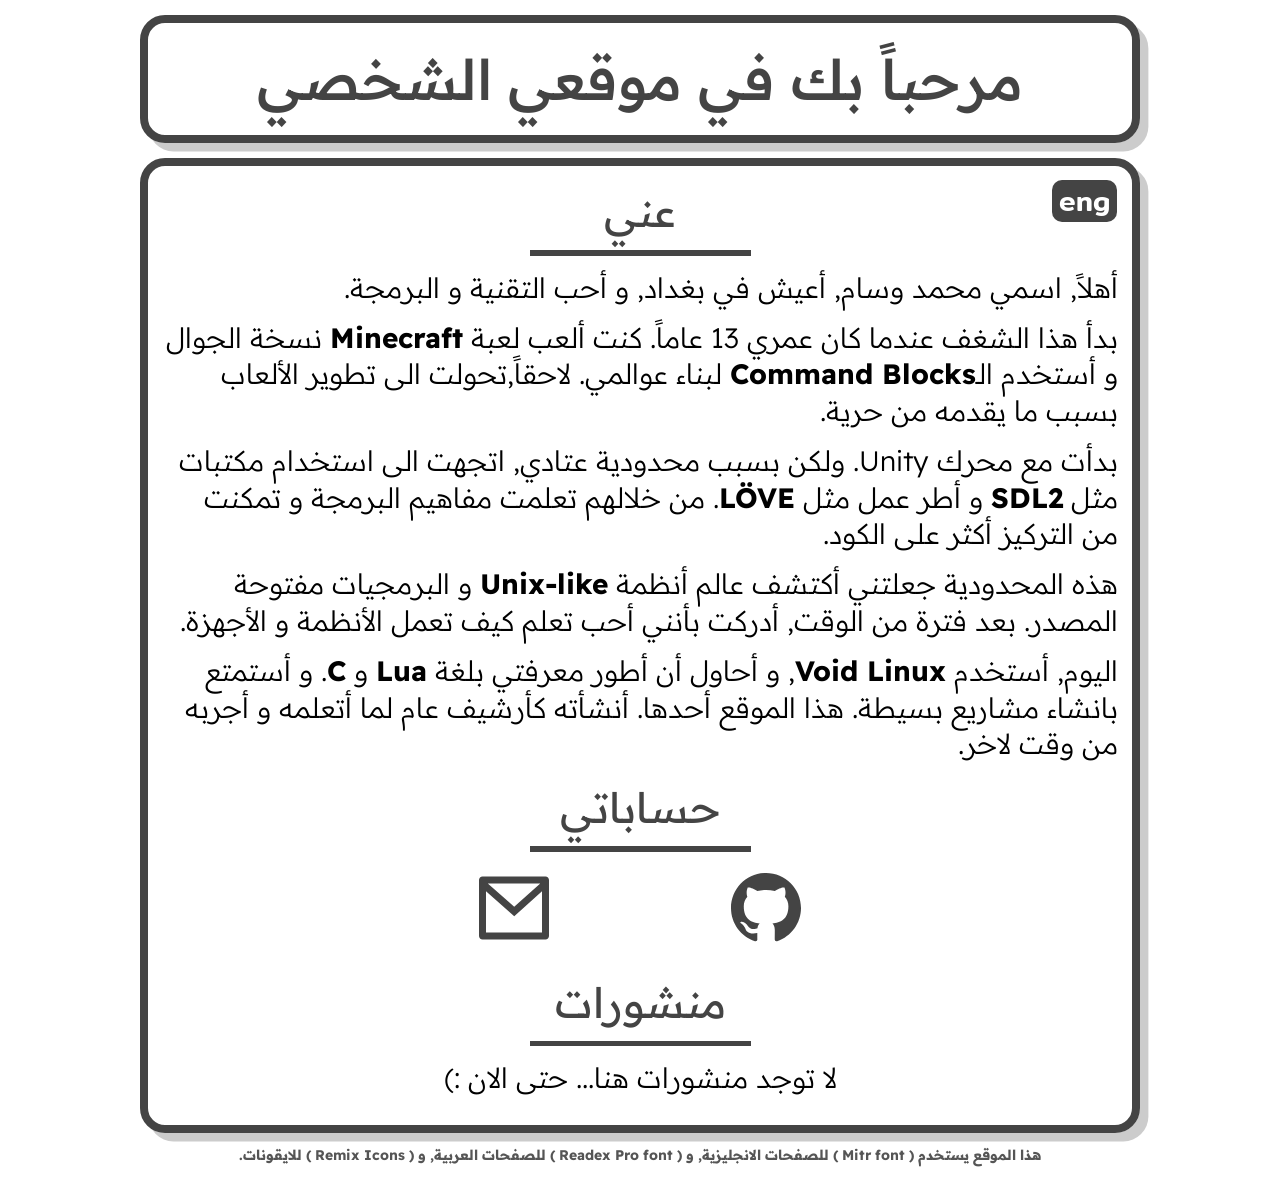
==== arabic/index.html @ 8a43f3f7 "Add Arabic language" ====
<!DOCTYPE html>
<html lang="ar" dir="rtl">
	<head>
	    <meta charset="UTF-8">
		<title>Mohammed Wissam</title>
		<meta name="viewport" content="width=device-width, initial-scale=1.0">
		<link rel="stylesheet" href="../style.css">
		<!-- FONTS -->
		<link rel="preconnect" href="https://fonts.googleapis.com">
		<link rel="preconnect" href="https://fonts.gstatic.com" crossorigin>
		<link href="https://fonts.googleapis.com/css2?family=Mitr:wght@300;400;500&display=swap" rel="stylesheet">
		<link href="https://fonts.googleapis.com/css2?family=Readex+Pro:wght@160..700&display=swap" rel="stylesheet">
	</head>
	
	<body>
		<header class="box">
			<h1 class="title">مرحباً بك في <span class="nobreak">موقعي الشخصي</span></h1>
		</header>
		<main class="box">
			<a id="langButton" href="../">eng</a>
			<section>
				<h2 class="title">عني</h2>
				<hr>
				<p>
				أهلاً, اسمي محمد وسام, أعيش في بغداد, و أحب التقنية و البرمجة.
				</p>
				<p>
				بدأ هذا الشغف عندما كان عمري 13 عاماً. كنت ألعب لعبة <b>Minecraft</b> نسخة الجوال و أستخدم 
				الـ<b>Command Blocks</b> لبناء عوالمي. لاحقاً,تحولت الى تطوير الألعاب بسبب ما يقدمه من حرية.
				</p>
				<p>
				بدأت مع محرك Unity. ولكن بسبب محدودية عتادي, اتجهت الى استخدام مكتبات مثل <b>SDL2</b> و 
				أطر عمل مثل <b>LÖVE</b>. من خلالهم تعلمت مفاهيم البرمجة و تمكنت من التركيز أكثر على الكود.
				</p>
				<p>
				هذه المحدودية جعلتني أكتشف عالم أنظمة <b>Unix-like</b> و البرمجيات مفتوحة المصدر. بعد فترة 
				من الوقت, أدركت بأنني أحب تعلم كيف تعمل الأنظمة و الأجهزة.
				</p>
				<p>
				اليوم, أستخدم <b>Void Linux</b>, و أحاول أن أطور معرفتي بلغة <b>Lua</b> و <b>C</b>. و أستمتع 
				بانشاء مشاريع بسيطة. هذا الموقع أحدها. أنشأته كأرشيف عام لما أتعلمه و أجربه من وقت لاخر.
				</p>
			</section>
			<section>
				<h2 class="title">حساباتي</h2>
				<hr>
				<div id="accounts">
					<a href="https://github.com/mo7mdws/" target="_blank" class="account">
						<svg xmlns="http://www.w3.org/2000/svg" viewBox="0 0 24 24" fill="currentColor"><path d="M12.001 2C6.47598 2 2.00098 6.475 2.00098 12C2.00098 16.425 4.86348 20.1625 8.83848 21.4875C9.33848 21.575 9.52598 21.275 9.52598 21.0125C9.52598 20.775 9.51348 19.9875 9.51348 19.15C7.00098 19.6125 6.35098 18.5375 6.15098 17.975C6.03848 17.6875 5.55098 16.8 5.12598 16.5625C4.77598 16.375 4.27598 15.9125 5.11348 15.9C5.90098 15.8875 6.46348 16.625 6.65098 16.925C7.55098 18.4375 8.98848 18.0125 9.56348 17.75C9.65098 17.1 9.91348 16.6625 10.201 16.4125C7.97598 16.1625 5.65098 15.3 5.65098 11.475C5.65098 10.3875 6.03848 9.4875 6.67598 8.7875C6.57598 8.5375 6.22598 7.5125 6.77598 6.1375C6.77598 6.1375 7.61348 5.875 9.52598 7.1625C10.326 6.9375 11.176 6.825 12.026 6.825C12.876 6.825 13.726 6.9375 14.526 7.1625C16.4385 5.8625 17.276 6.1375 17.276 6.1375C17.826 7.5125 17.476 8.5375 17.376 8.7875C18.0135 9.4875 18.401 10.375 18.401 11.475C18.401 15.3125 16.0635 16.1625 13.8385 16.4125C14.201 16.725 14.5135 17.325 14.5135 18.2625C14.5135 19.6 14.501 20.675 14.501 21.0125C14.501 21.275 14.6885 21.5875 15.1885 21.4875C19.259 20.1133 21.9999 16.2963 22.001 12C22.001 6.475 17.526 2 12.001 2Z"></path></svg>
					</a>
					<a href="mailto:mo7mdws@gmail.com" class="account">
						<svg xmlns="http://www.w3.org/2000/svg" viewBox="0 0 24 24" fill="currentColor"><path d="M3 3H21C21.5523 3 22 3.44772 22 4V20C22 20.5523 21.5523 21 21 21H3C2.44772 21 2 20.5523 2 20V4C2 3.44772 2.44772 3 3 3ZM20 7.23792L12.0718 14.338L4 7.21594V19H20V7.23792ZM4.51146 5L12.0619 11.662L19.501 5H4.51146Z"></path></svg>
					</a>
				</div>
			</section>
			<section>
				<h2 class="title">منشورات</h2>
				<hr>
				<p style="text-align: center;">لا توجد منشورات هنا... حتى الان :)</p>
			</section>
		</main>
		<footer>
			<p id="lastline">
				<b>
				هذا الموقع يستخدم ( Mitr font ) للصفحات الانجليزية, و ( Readex Pro font ) للصفحات العربية, 
				و ( Remix Icons ) للايقونات.
				</b>
			</p>
		</footer>
	</body>
</html>
---- style.css ----
* {
	margin: 0;
	padding: 0;
	box-sizing: border-box;
}
html {
	font-size: clamp(16px,5vw,28px);
}
body {
	font-family: "Mitr", Arial, sans-serif;
	padding: 15px 0;
}
html[lang="ar"] body {
	font-family: "Readex Pro", Arial, sans-serif;
}
.nobreak {
	white-space: nowrap;
}

.box {
	width: 85%;
	max-width: 1000px;
	margin: 0 auto 15px auto;
	padding: 0.5rem;
	border: 0.3rem solid #444444;
	border-radius: 25px;
	box-shadow: 0.3rem 0.3rem #CCCCCC;
	position: relative;
}
section {
	margin: 0 0 0.5rem 0;
}

.title {
	color: #444444;
	text-align: center;
	line-height: 1.5;
}
h1 {
	font-size: 2rem;
	font-weight: 500;
}
h2 {
	font-size: 1.5rem;
	font-weight: 400;
}
p {
	color: #000000;
	line-height: 1.3;
	font-size: 1rem;
	font-weight: 300;
	margin: 0 0 0.5rem 0;
}

hr {
	width: 13ch;
	height: 0.2rem;
	margin: 0.25rem auto 0.5rem auto;
	border: none;
	background-color: #444444;
}

#langButton {
	position: absolute;
	right: 15px;
	font-family: "Readex Pro", Arial, sans-serif;
	font-size: 1rem;
	font-weight: 500;
	line-height: 1;
	padding: 7px;
	border-radius: 10px;
	background-color: #444444;
	color: #FFFFFF;
	text-decoration: none;
}
html[lang="ar"] #langButton {
	font-family: "Mitr", Arial, sans-serif;
}
#accounts {
	width: 12rem;
	margin: 0 auto;
	display: flex;
	flex-direction: row;
	justify-content: space-between;
}
.account svg {
	color: #444444;
	width: 3rem;
	height: 3rem;
}

#lastline {
	color: #555555;
	font-size: 0.5rem;
	font-weight: 300;
	text-align: center;
	line-height: 1;
	margin: 0;
}
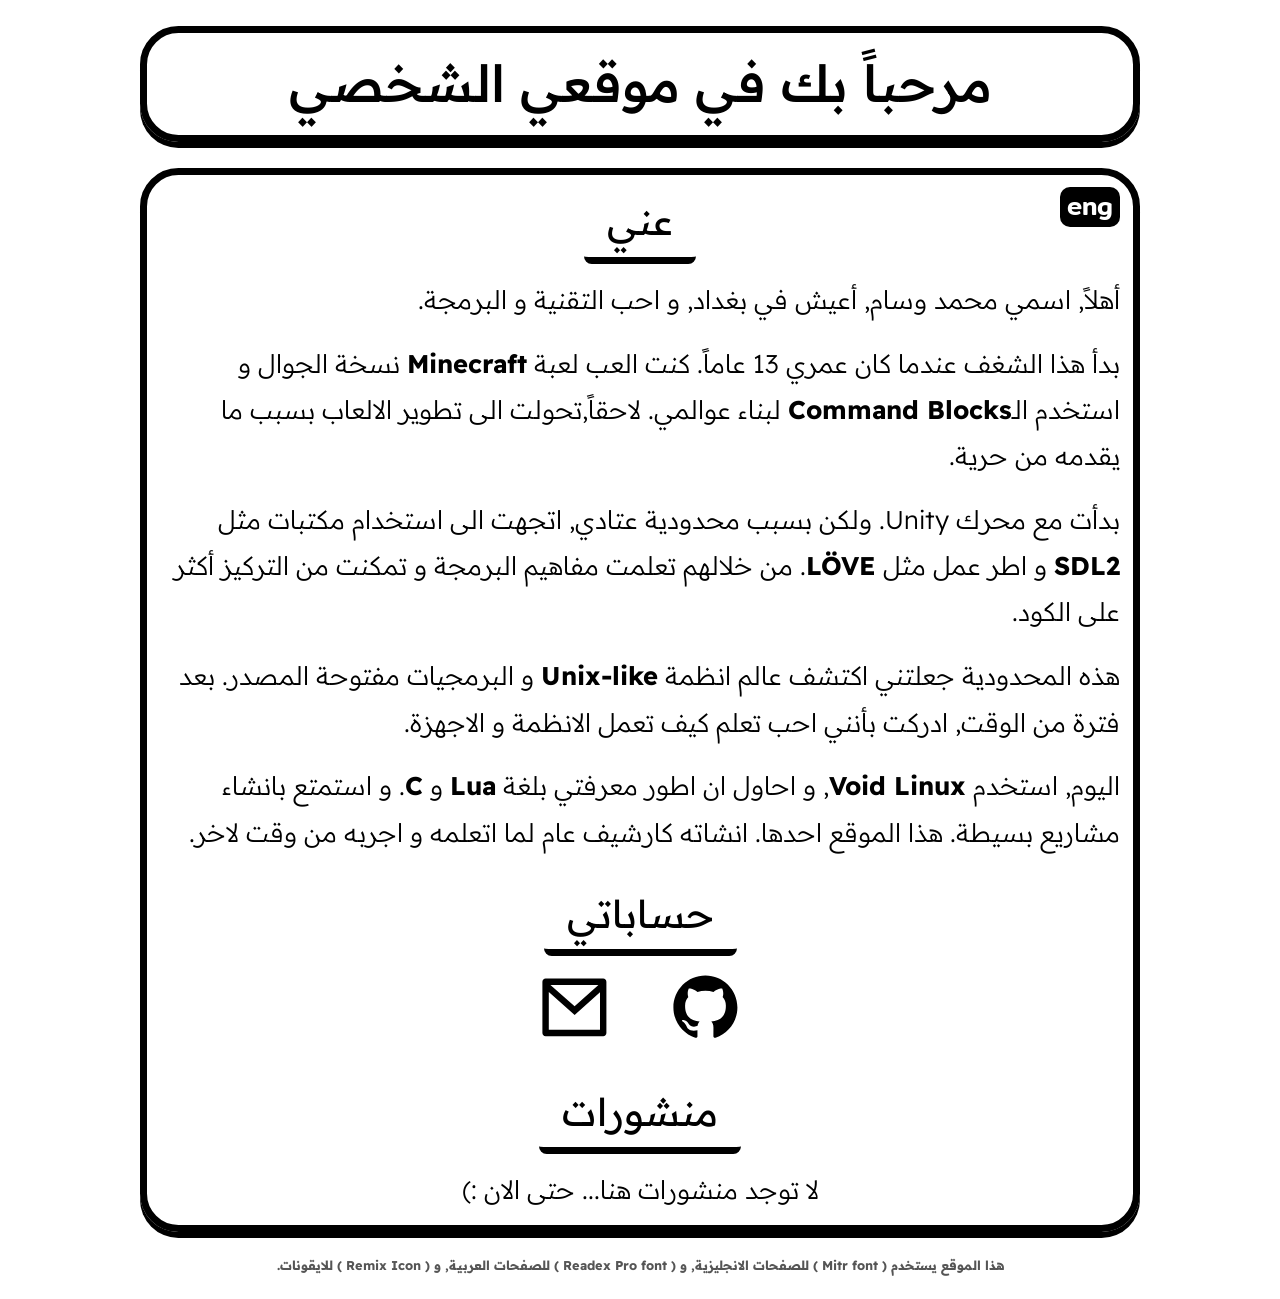
==== commit c1bff847: "Refactor style.css" ====
--- a/arabic/index.html
+++ b/arabic/index.html
@@ -20,50 +20,50 @@
 			<a id="langButton" href="../">eng</a>
 			<section>
 				<h2 class="title">عني</h2>
-				<hr>
-				<p>
-				أهلاً, اسمي محمد وسام, أعيش في بغداد, و أحب التقنية و البرمجة.
-				</p>
-				<p>
-				بدأ هذا الشغف عندما كان عمري 13 عاماً. كنت ألعب لعبة <b>Minecraft</b> نسخة الجوال و أستخدم 
-				الـ<b>Command Blocks</b> لبناء عوالمي. لاحقاً,تحولت الى تطوير الألعاب بسبب ما يقدمه من حرية.
-				</p>
-				<p>
-				بدأت مع محرك Unity. ولكن بسبب محدودية عتادي, اتجهت الى استخدام مكتبات مثل <b>SDL2</b> و 
-				أطر عمل مثل <b>LÖVE</b>. من خلالهم تعلمت مفاهيم البرمجة و تمكنت من التركيز أكثر على الكود.
-				</p>
-				<p>
-				هذه المحدودية جعلتني أكتشف عالم أنظمة <b>Unix-like</b> و البرمجيات مفتوحة المصدر. بعد فترة 
-				من الوقت, أدركت بأنني أحب تعلم كيف تعمل الأنظمة و الأجهزة.
-				</p>
-				<p>
-				اليوم, أستخدم <b>Void Linux</b>, و أحاول أن أطور معرفتي بلغة <b>Lua</b> و <b>C</b>. و أستمتع 
-				بانشاء مشاريع بسيطة. هذا الموقع أحدها. أنشأته كأرشيف عام لما أتعلمه و أجربه من وقت لاخر.
-				</p>
+				<div class="textSection">
+					<p>
+					أهلاً, اسمي محمد وسام, أعيش في بغداد, و احب التقنية و البرمجة.
+					</p>
+					<p>
+					بدأ هذا الشغف عندما كان عمري 13 عاماً. كنت العب لعبة <b>Minecraft</b> نسخة الجوال و استخدم 
+					الـ<b>Command Blocks</b> لبناء عوالمي. لاحقاً,تحولت الى تطوير الالعاب بسبب ما يقدمه من حرية.
+					</p>
+					<p>
+					بدأت مع محرك Unity. ولكن بسبب محدودية عتادي, اتجهت الى استخدام مكتبات مثل <b>SDL2</b> و 
+					اطر عمل مثل <b>LÖVE</b>. من خلالهم تعلمت مفاهيم البرمجة و تمكنت من التركيز أكثر على الكود.
+					</p>
+					<p>
+					هذه المحدودية جعلتني اكتشف عالم انظمة <b>Unix-like</b> و البرمجيات مفتوحة المصدر. بعد فترة 
+					من الوقت, ادركت بأنني احب تعلم كيف تعمل الانظمة و الاجهزة.
+					</p>
+					<p>
+					اليوم, استخدم <b>Void Linux</b>, و احاول ان اطور معرفتي بلغة <b>Lua</b> و <b>C</b>. و استمتع 
+					بانشاء مشاريع بسيطة. هذا الموقع احدها. انشاته كارشيف عام لما اتعلمه و اجربه من وقت لاخر.
+					</p>
+				</div>
 			</section>
 			<section>
 				<h2 class="title">حساباتي</h2>
-				<hr>
 				<div id="accounts">
-					<a href="https://github.com/mo7mdws/" target="_blank" class="account">
+					<a title="GitHub" href="https://github.com/mo7mdws/" target="_blank" class="account">
 						<svg xmlns="http://www.w3.org/2000/svg" viewBox="0 0 24 24" fill="currentColor"><path d="M12.001 2C6.47598 2 2.00098 6.475 2.00098 12C2.00098 16.425 4.86348 20.1625 8.83848 21.4875C9.33848 21.575 9.52598 21.275 9.52598 21.0125C9.52598 20.775 9.51348 19.9875 9.51348 19.15C7.00098 19.6125 6.35098 18.5375 6.15098 17.975C6.03848 17.6875 5.55098 16.8 5.12598 16.5625C4.77598 16.375 4.27598 15.9125 5.11348 15.9C5.90098 15.8875 6.46348 16.625 6.65098 16.925C7.55098 18.4375 8.98848 18.0125 9.56348 17.75C9.65098 17.1 9.91348 16.6625 10.201 16.4125C7.97598 16.1625 5.65098 15.3 5.65098 11.475C5.65098 10.3875 6.03848 9.4875 6.67598 8.7875C6.57598 8.5375 6.22598 7.5125 6.77598 6.1375C6.77598 6.1375 7.61348 5.875 9.52598 7.1625C10.326 6.9375 11.176 6.825 12.026 6.825C12.876 6.825 13.726 6.9375 14.526 7.1625C16.4385 5.8625 17.276 6.1375 17.276 6.1375C17.826 7.5125 17.476 8.5375 17.376 8.7875C18.0135 9.4875 18.401 10.375 18.401 11.475C18.401 15.3125 16.0635 16.1625 13.8385 16.4125C14.201 16.725 14.5135 17.325 14.5135 18.2625C14.5135 19.6 14.501 20.675 14.501 21.0125C14.501 21.275 14.6885 21.5875 15.1885 21.4875C19.259 20.1133 21.9999 16.2963 22.001 12C22.001 6.475 17.526 2 12.001 2Z"></path></svg>
 					</a>
-					<a href="mailto:mo7mdws@gmail.com" class="account">
+					<a title="Email" href="mailto:mo7mdws@gmail.com" class="account">
 						<svg xmlns="http://www.w3.org/2000/svg" viewBox="0 0 24 24" fill="currentColor"><path d="M3 3H21C21.5523 3 22 3.44772 22 4V20C22 20.5523 21.5523 21 21 21H3C2.44772 21 2 20.5523 2 20V4C2 3.44772 2.44772 3 3 3ZM20 7.23792L12.0718 14.338L4 7.21594V19H20V7.23792ZM4.51146 5L12.0619 11.662L19.501 5H4.51146Z"></path></svg>
 					</a>
 				</div>
 			</section>
 			<section>
 				<h2 class="title">منشورات</h2>
-				<hr>
 				<p style="text-align: center;">لا توجد منشورات هنا... حتى الان :)</p>
 			</section>
 		</main>
 		<footer>
-			<p id="lastline">
+			<p id="lastLine">
 				<b>
-				هذا الموقع يستخدم ( Mitr font ) للصفحات الانجليزية, و ( Readex Pro font ) للصفحات العربية, 
-				و ( Remix Icons ) للايقونات.
+					هذا الموقع يستخدم <span class="nobreak">( Mitr font )</span> للصفحات الانجليزية,
+					و <span class="nobreak">( Readex Pro font )</span> للصفحات العربية,
+					و <span class="nobreak">( Remix Icon )</span> للايقونات.
 				</b>
 			</p>
 		</footer>
--- a/style.css
+++ b/style.css
@@ -1,99 +1,156 @@
+/* =============================
+			Base				
+============================= */
 * {
 	margin: 0;
 	padding: 0;
 	box-sizing: border-box;
+	text-decoration: none;
 }
 html {
-	font-size: clamp(16px,5vw,28px);
+	font-size: clamp(14px,2vw,28px);
 }
 body {
-	font-family: "Mitr", Arial, sans-serif;
-	padding: 15px 0;
-}
-html[lang="ar"] body {
-	font-family: "Readex Pro", Arial, sans-serif;
+	padding: 1rem 0;
+	font-family: "Mitr", sans-serif;
 }
 .nobreak {
 	white-space: nowrap;
 }
 
+/* =============================
+			Layout				
+============================= */
 .box {
+	padding: 0.5rem;
+	border: 0.3rem solid #000;
+	border-radius: 1.5rem;
+	box-shadow: 0 6px #000;
+	position: relative;
+}
+header, main {
 	width: 85%;
 	max-width: 1000px;
-	margin: 0 auto 15px auto;
-	padding: 0.5rem;
-	border: 0.3rem solid #444444;
-	border-radius: 25px;
-	box-shadow: 0.3rem 0.3rem #CCCCCC;
-	position: relative;
+	margin: 0 auto 1rem auto;
 }
-section {
-	margin: 0 0 0.5rem 0;
+main {
+	display: flex;
+	flex-direction: column;
+	justify-content: space-between;
+	gap: 1rem;
+}
+.textSection {
+	display: flex;
+	flex-direction: column;
+	justify-content: space-between;
+	gap: 0.7rem;
 }
 
+/* =============================
+			Titles				
+============================= */
 .title {
-	color: #444444;
+	color: #000;
 	text-align: center;
-	line-height: 1.5;
 }
 h1 {
 	font-size: 2rem;
 	font-weight: 500;
+	line-height: 1.5;
 }
 h2 {
 	font-size: 1.5rem;
 	font-weight: 400;
+	line-height: 1.3;
+	width: fit-content;
+	border-bottom: 0.3rem solid #000;
+	border-radius: 0.3rem;
+	padding: 0 1ch 0 1ch;
+	margin: 0 auto 0.5rem auto;
 }
+
+/* =============================
+			Texts				
+============================= */
+.note {}
+.code {}
 p {
-	color: #000000;
-	line-height: 1.3;
+	color: #000;
 	font-size: 1rem;
 	font-weight: 300;
-	margin: 0 0 0.5rem 0;
+	line-height: 1.1;
+}
+#lastLine {
+	color: #555;
+	font-size: 0.5rem;
+	font-weight: 300;
+	text-align: center;
+	line-height: 1.2;
 }
 
-hr {
-	width: 13ch;
-	height: 0.2rem;
-	margin: 0.25rem auto 0.5rem auto;
-	border: none;
-	background-color: #444444;
-}
-
+/* =============================
+			Buttons				
+============================= */
 #langButton {
-	position: absolute;
-	right: 15px;
-	font-family: "Readex Pro", Arial, sans-serif;
+	color: #FFF;
+	font-family: "Readex Pro", sans-serif;
 	font-size: 1rem;
 	font-weight: 500;
 	line-height: 1;
+	position: absolute;
+	right: 0.5rem;
+	background-color: #000;
+	border-radius: 10px;
 	padding: 7px;
-	border-radius: 10px;
-	background-color: #444444;
-	color: #FFFFFF;
-	text-decoration: none;
 }
-html[lang="ar"] #langButton {
-	font-family: "Mitr", Arial, sans-serif;
-}
+
+/* =============================
+			Icons				
+============================= */
 #accounts {
-	width: 12rem;
+	width: 13ch;
 	margin: 0 auto;
 	display: flex;
 	flex-direction: row;
 	justify-content: space-between;
 }
 .account svg {
-	color: #444444;
+	color: #000;
 	width: 3rem;
 	height: 3rem;
 }
 
-#lastline {
-	color: #555555;
-	font-size: 0.5rem;
-	font-weight: 300;
-	text-align: center;
-	line-height: 1;
-	margin: 0;
+/* =============================
+			List				
+============================= */
+dl {}
+dt {}
+dd {}
+
+/* =============================
+			Mobile				
+============================= */
+@media (max-width: 530px) {
+	html[lang="en"] h1 {
+		line-height: 1;
+	}
 }
+
+/* =============================
+			Arabic				
+============================= */
+html[lang="ar"] body {
+	font-family: "Readex Pro", sans-serif;
+}
+html[lang="ar"] #langButton {
+	font-family: "Mitr", sans-serif;
+}
+html[lang="ar"] h1 {
+	line-height: 1.5;
+}
+html[lang="ar"] h2 {
+	line-height: 1.8;
+}
+html[lang="ar"] p {
+	line-height: 1.8;
+}
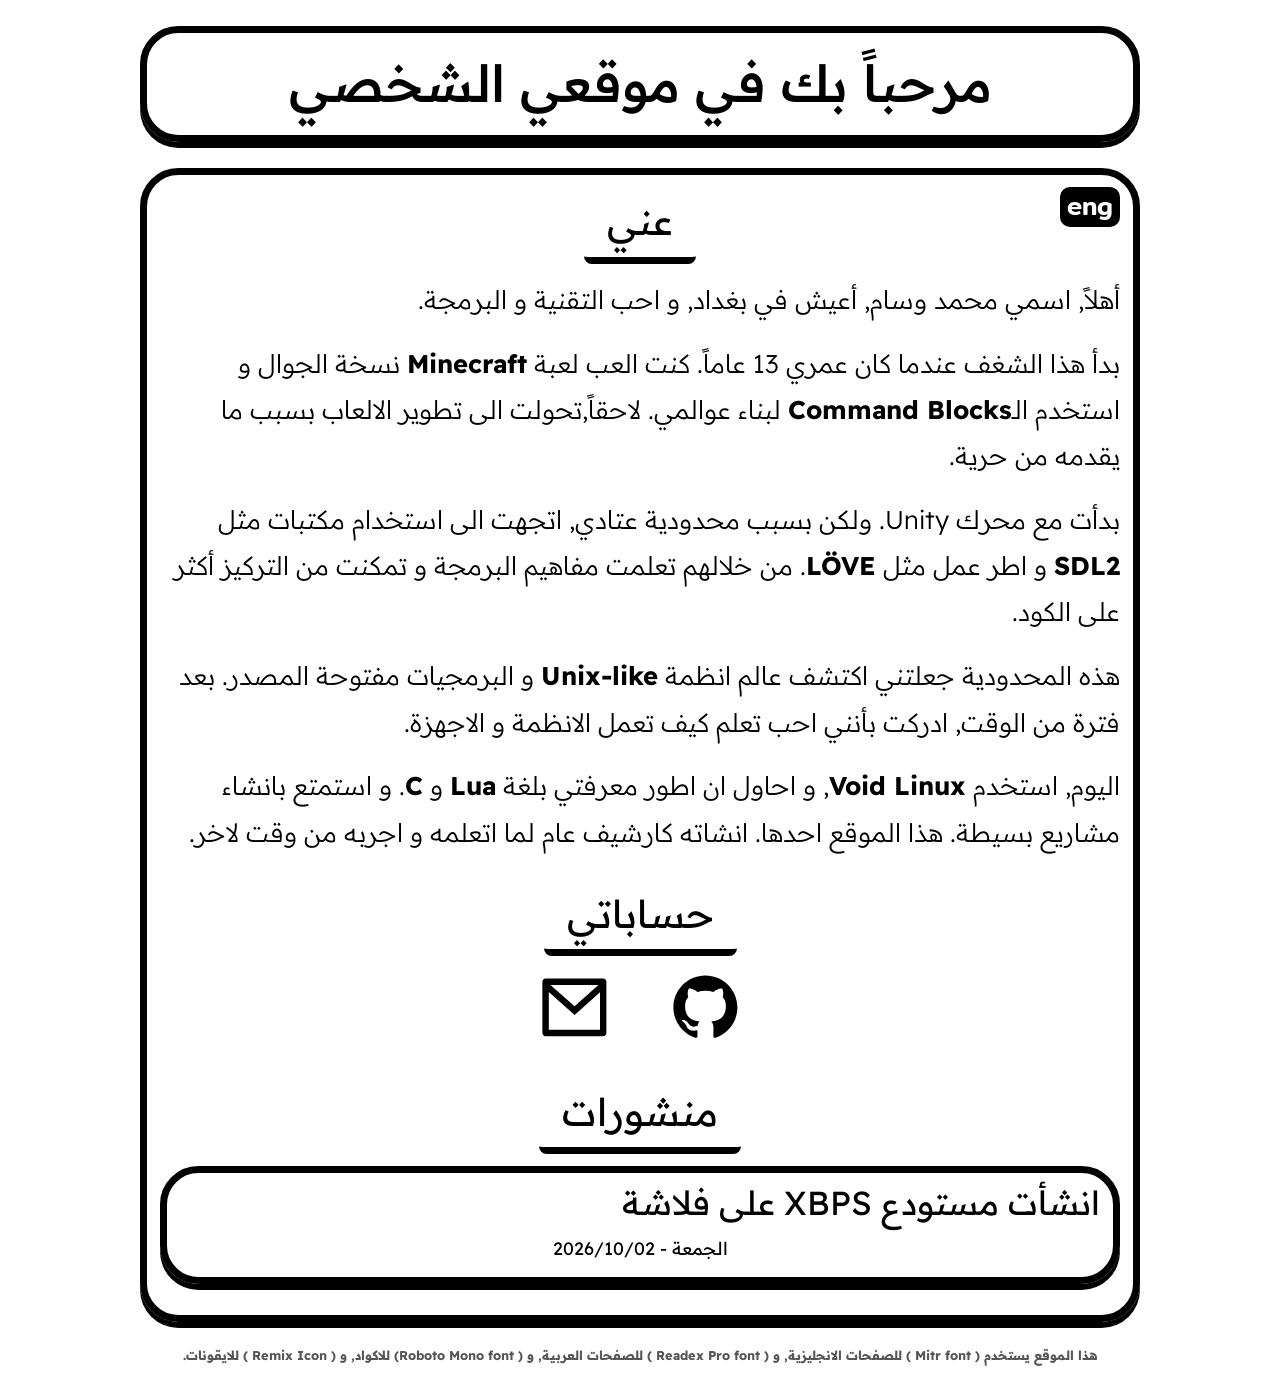
==== commit 9e523321: "Add first post (XBPS Repo USB Drive)" ====
--- a/arabic/index.html
+++ b/arabic/index.html
@@ -14,12 +14,12 @@
 	
 	<body>
 		<header class="box">
-			<h1 class="title">مرحباً بك في <span class="nobreak">موقعي الشخصي</span></h1>
+			<h1>مرحباً بك في <span class="nobreak">موقعي الشخصي</span></h1>
 		</header>
 		<main class="box">
 			<a id="langButton" href="../">eng</a>
 			<section>
-				<h2 class="title">عني</h2>
+				<h2>عني</h2>
 				<div class="textSection">
 					<p>
 					أهلاً, اسمي محمد وسام, أعيش في بغداد, و احب التقنية و البرمجة.
@@ -43,7 +43,7 @@
 				</div>
 			</section>
 			<section>
-				<h2 class="title">حساباتي</h2>
+				<h2>حساباتي</h2>
 				<div id="accounts">
 					<a title="GitHub" href="https://github.com/mo7mdws/" target="_blank" class="account">
 						<svg xmlns="http://www.w3.org/2000/svg" viewBox="0 0 24 24" fill="currentColor"><path d="M12.001 2C6.47598 2 2.00098 6.475 2.00098 12C2.00098 16.425 4.86348 20.1625 8.83848 21.4875C9.33848 21.575 9.52598 21.275 9.52598 21.0125C9.52598 20.775 9.51348 19.9875 9.51348 19.15C7.00098 19.6125 6.35098 18.5375 6.15098 17.975C6.03848 17.6875 5.55098 16.8 5.12598 16.5625C4.77598 16.375 4.27598 15.9125 5.11348 15.9C5.90098 15.8875 6.46348 16.625 6.65098 16.925C7.55098 18.4375 8.98848 18.0125 9.56348 17.75C9.65098 17.1 9.91348 16.6625 10.201 16.4125C7.97598 16.1625 5.65098 15.3 5.65098 11.475C5.65098 10.3875 6.03848 9.4875 6.67598 8.7875C6.57598 8.5375 6.22598 7.5125 6.77598 6.1375C6.77598 6.1375 7.61348 5.875 9.52598 7.1625C10.326 6.9375 11.176 6.825 12.026 6.825C12.876 6.825 13.726 6.9375 14.526 7.1625C16.4385 5.8625 17.276 6.1375 17.276 6.1375C17.826 7.5125 17.476 8.5375 17.376 8.7875C18.0135 9.4875 18.401 10.375 18.401 11.475C18.401 15.3125 16.0635 16.1625 13.8385 16.4125C14.201 16.725 14.5135 17.325 14.5135 18.2625C14.5135 19.6 14.501 20.675 14.501 21.0125C14.501 21.275 14.6885 21.5875 15.1885 21.4875C19.259 20.1133 21.9999 16.2963 22.001 12C22.001 6.475 17.526 2 12.001 2Z"></path></svg>
@@ -54,8 +54,14 @@
 				</div>
 			</section>
 			<section>
-				<h2 class="title">منشورات</h2>
-				<p style="text-align: center;">لا توجد منشورات هنا... حتى الان :)</p>
+				<h2>منشورات</h2>
+				<div class="posts">
+					<a href="/arabic/posts/xbps-repo-usb-drive.html" class="box post">
+						<!-- Ryuuji Takasu -->
+						<h3>انشأت مستودع XBPS على فلاشة</h3>
+						<p>الجمعة - 2026/10/02</p>
+					</a>
+				</div>
 			</section>
 		</main>
 		<footer>
@@ -63,6 +69,7 @@
 				<b>
 					هذا الموقع يستخدم <span class="nobreak">( Mitr font )</span> للصفحات الانجليزية,
 					و <span class="nobreak">( Readex Pro font )</span> للصفحات العربية,
+					و <span class="nobreak">( Roboto Mono font)</span> للاكواد,
 					و <span class="nobreak">( Remix Icon )</span> للايقونات.
 				</b>
 			</p>
--- a/style.css
+++ b/style.css
@@ -49,16 +49,15 @@
 /* =============================
 			Titles				
 ============================= */
-.title {
-	color: #000;
-	text-align: center;
-}
 h1 {
+	color: #000;
 	font-size: 2rem;
 	font-weight: 500;
 	line-height: 1.5;
+	text-align: center;
 }
 h2 {
+	color: #000;
 	font-size: 1.5rem;
 	font-weight: 400;
 	line-height: 1.3;
@@ -72,13 +71,21 @@
 /* =============================
 			Texts				
 ============================= */
-.note {}
-.code {}
 p {
 	color: #000;
 	font-size: 1rem;
 	font-weight: 300;
 	line-height: 1.1;
+}
+code {
+	display: block;
+	margin: 0.5rem 0;
+	padding: 0.5rem;
+	background-color: #000;
+	border-radius: 0.5rem;
+	color: #FFF;
+	font-family: "Roboto Mono", monospace;
+	font-size: 0.7rem;
 }
 #lastLine {
 	color: #555;
@@ -86,6 +93,19 @@
 	font-weight: 300;
 	text-align: center;
 	line-height: 1.2;
+}
+.note {
+	color: #000;
+	position: relative;
+	padding-left: 1ch;
+	font-size: 0.8rem;
+	font-weight: 400;
+}
+.note::before {
+	position: absolute;
+	content: "*";
+	font-size: 1.1rem;
+	left: 0;
 }
 
 /* =============================
@@ -121,16 +141,64 @@
 }
 
 /* =============================
+			Posts				
+============================= */
+.posts {
+	display: flex;
+	flex-direction: column;
+	justify-content: space-between;
+	gap: 1rem;
+	margin-bottom: 0.7rem;
+}
+.post {
+	display: flex;
+	flex-direction: column;
+	justify-content: space-between;
+	gap: 0.5rem;
+}
+.post h3 {
+	color: #000;
+	font-size: 1.3rem;
+	font-weight: 400;
+	line-height: 1;
+}
+.post p {
+	color: #000;
+	font-size: 0.7rem;
+	font-weight: 400;
+	text-align: center;
+}
+
+/* =============================
 			List				
 ============================= */
-dl {}
-dt {}
-dd {}
+dl {
+	display: flex;
+	flex-direction: column;
+	justify-content: space-between;
+	gap: 0.3rem;
+	margin: 0.5rem 1rem 0 1rem;
+}
+dt {
+	font-size: 1rem;
+	font-weight: 500;
+	line-height: 1.1;
+}
+dd {
+	font-size: 0.8rem;
+	font-weight: 300;
+	line-height: 1.1;
+	margin-left: 1.5rem;
+}
 
 /* =============================
 			Mobile				
 ============================= */
 @media (max-width: 530px) {
+	code {
+		white-space: nowrap;
+		overflow-x: auto;
+	}
 	html[lang="en"] h1 {
 		line-height: 1;
 	}
@@ -154,3 +222,17 @@
 html[lang="ar"] p {
 	line-height: 1.8;
 }
+html[lang="ar"] .note {
+	padding-right: 1.5ch;
+}
+html[lang="ar"] .note::before {
+	content: "*";
+	right: 0;
+}
+html[lang="ar"] dt {
+	line-height: 1.8;
+}
+html[lang="ar"] dd {
+	margin-left: 0;
+	margin-right: 1.5rem;
+}
